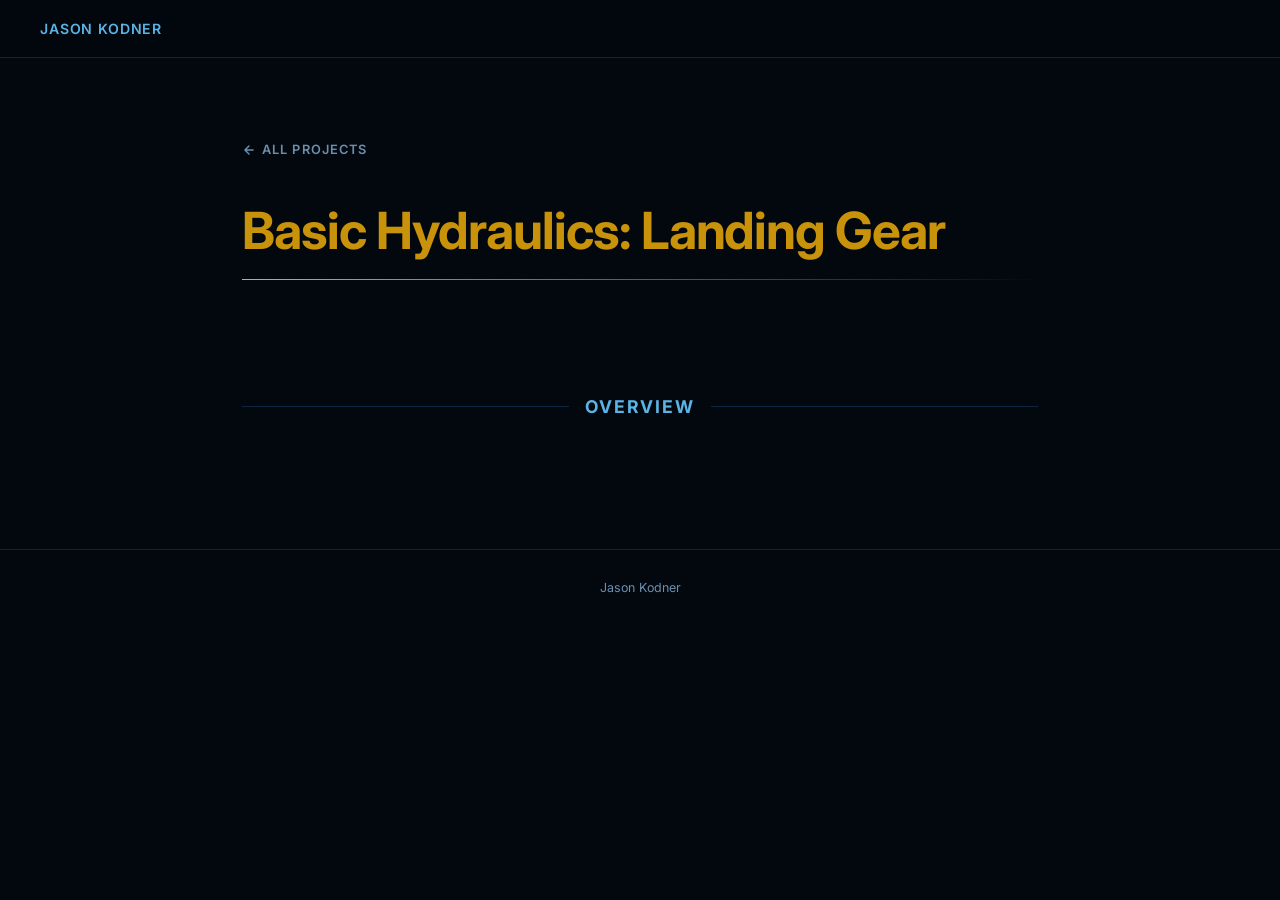
==== projects/hydraulics-landing-gear.html @ c3ec149b "Add Basic Hydraulics: Landing Gear project card and page Replaces the second Coming Soon placeholder" ====
<!DOCTYPE html>
<html lang="en">
<head>
  <meta charset="UTF-8" />
  <meta name="viewport" content="width=device-width, initial-scale=1.0" />
  <title>Basic Hydraulics: Landing Gear — Jason Kodner</title>
  <meta name="description" content="A project exploring basic hydraulic systems and how they operate aircraft landing gear." />
  <link rel="preconnect" href="https://fonts.googleapis.com" />
  <link rel="preconnect" href="https://fonts.gstatic.com" crossorigin />
  <link href="https://fonts.googleapis.com/css2?family=Inter:wght@400;500;600;700&display=swap" rel="stylesheet" />
  <link rel="stylesheet" href="../assets/css/style.css" />
  <link rel="stylesheet" href="../assets/css/project.css" />
</head>
<body>

  <!-- ── Navigation ── -->
  <nav>
    <a href="../index.html" class="nav-logo">Jason Kodner</a>
  </nav>

  <!-- ── Project Hero ── -->
  <header class="project-hero">
    <a href="../index.html" class="back-link">
      <svg viewBox="0 0 24 24" fill="none" stroke="currentColor" stroke-width="2.5" stroke-linecap="round" stroke-linejoin="round">
        <path d="M19 12H5M12 19l-7-7 7-7"/>
      </svg>
      All Projects
    </a>

    <h1>Basic Hydraulics: Landing Gear</h1>

    <div class="horizon"></div>
  </header>

  <!-- ── Project Content ── -->
  <main class="project-content">

    <!-- 1. Overview -->
    <div class="content-block">
      <h2>Overview</h2>
    </div>

  </main>

  <!-- ── Footer ── -->
  <footer>
    <p>Jason Kodner</p>
  </footer>

</body>
</html>
---- assets/css/style.css ----
/* ── Reset & Base ── */
*, *::before, *::after { box-sizing: border-box; margin: 0; padding: 0; }

:root {
  --navy:    #03080f;
  --panel:   #071222;
  --card:    #0a1a2e;
  --border:  #0e2540;
  --blue:    #1d6fa4;
  --sky:     #5ab4e5;
  --amber:   #e8a838;
  --white:   #e8f1fa;
  --muted:   #6b8fad;
  --tag-bg:  #061829;
  --radius:  10px;
  --font:    'Inter', system-ui, sans-serif;
}

html { scroll-behavior: smooth; }

body {
  background: var(--navy);
  color: var(--white);
  font-family: var(--font);
  font-size: 16px;
  line-height: 1.65;
  min-height: 100vh;
}

a { color: inherit; text-decoration: none; }

/* ── Nav ── */
nav {
  position: sticky;
  top: 0;
  z-index: 100;
  display: flex;
  align-items: center;
  padding: 0 2.5rem;
  height: 58px;
  background: rgba(3, 8, 15, 0.94);
  backdrop-filter: blur(10px);
  border-bottom: 1px solid var(--border);
}

.nav-logo {
  font-size: 0.88rem;
  font-weight: 600;
  letter-spacing: 0.06em;
  text-transform: uppercase;
  color: var(--sky);
}

/* ── Section wrapper ── */
main { max-width: 1100px; margin: 0 auto; }

section { padding: 4rem 2.5rem 5rem; }

.section-label {
  font-size: 0.7rem;
  font-weight: 700;
  letter-spacing: 0.22em;
  text-transform: uppercase;
  color: var(--sky);
  margin-bottom: 0.4rem;
}

.section-title {
  font-size: clamp(1.4rem, 3vw, 2rem);
  font-weight: 700;
  letter-spacing: -0.02em;
  margin-bottom: 2.5rem;
  color: var(--white);
}

/* ── Projects grid ── */
.projects-grid {
  display: grid;
  grid-template-columns: repeat(auto-fill, minmax(300px, 1fr));
  gap: 1.5rem;
}

.project-card {
  background: var(--card);
  border: 1px solid var(--border);
  border-radius: var(--radius);
  overflow: hidden;
  transition: transform 0.2s, border-color 0.2s, box-shadow 0.2s;
  display: flex;
  flex-direction: column;
  position: relative;
}

.project-card:hover {
  transform: translateY(-4px);
  border-color: var(--sky);
  box-shadow: 0 8px 32px rgba(90, 180, 229, 0.12);
}

/* Whole-card link: the title link's overlay covers the full card */
.card-stretched-link::after {
  content: '';
  position: absolute;
  inset: 0;
  z-index: 1;
}

.card-stretched-link:focus-visible { outline: none; }
.project-card:has(.card-stretched-link:focus-visible) {
  outline: 2px solid var(--sky);
  outline-offset: 2px;
}

/* Placeholder card */
.project-card.placeholder { opacity: 0.4; pointer-events: none; }

/* ── Card thumbnail ── */
.card-thumb {
  width: 100%;
  height: 160px;
  background: var(--panel);
  display: flex;
  align-items: center;
  justify-content: center;
  overflow: hidden;
}

.card-thumb-placeholder {
  display: flex;
  flex-direction: column;
  align-items: center;
  gap: 0.5rem;
  color: var(--border);
}

.card-thumb-placeholder svg { width: 34px; height: 34px; }
.card-thumb-placeholder span {
  font-size: 0.68rem;
  letter-spacing: 0.12em;
  text-transform: uppercase;
}

.card-thumb img { width: 100%; height: 100%; object-fit: cover; }

/* ── Card body ── */
.card-body { padding: 1.25rem; flex: 1; display: flex; flex-direction: column; }

.card-course {
  font-size: 0.72rem;
  color: var(--muted);
  margin-bottom: 0.3rem;
  letter-spacing: 0.02em;
}

.card-experience {
  font-size: 0.7rem;
  font-weight: 700;
  letter-spacing: 0.1em;
  text-transform: uppercase;
  color: var(--amber);
  margin-bottom: 0.65rem;
}

.card-title {
  font-size: 1rem;
  font-weight: 600;
  margin-bottom: 0.5rem;
  line-height: 1.3;
  color: var(--white);
}

.card-desc {
  font-size: 0.85rem;
  color: var(--muted);
  flex: 1;
  margin-bottom: 1.25rem;
}

.card-link {
  display: inline-flex;
  align-items: center;
  gap: 0.4rem;
  font-size: 0.82rem;
  font-weight: 600;
  color: var(--sky);
  letter-spacing: 0.03em;
  transition: gap 0.2s;
}

.card-link:hover { gap: 0.65rem; }
.card-link svg { width: 14px; height: 14px; }

/* ── Footer ── */
footer {
  border-top: 1px solid var(--border);
  padding: 1.75rem 2.5rem;
  text-align: center;
  font-size: 0.78rem;
  color: var(--muted);
}

/* ── Responsive ── */
@media (max-width: 600px) {
  nav { padding: 0 1.25rem; }
  section { padding: 3rem 1.25rem 4rem; }
}
---- assets/css/project.css ----
/* ── Project detail page styles ── */

.project-hero {
  padding: 5rem 2rem 3.5rem;
  max-width: 860px;
  margin: 0 auto;
}

.back-link {
  display: inline-flex;
  align-items: center;
  gap: 0.4rem;
  font-size: 0.8rem;
  font-weight: 600;
  color: var(--muted);
  text-transform: uppercase;
  letter-spacing: 0.08em;
  margin-bottom: 2.5rem;
  transition: color 0.2s;
}

.back-link:hover { color: var(--white); }
.back-link svg { width: 14px; height: 14px; }

.project-course {
  font-size: 0.8rem;
  color: var(--muted);
  margin-bottom: 0.3rem;
}

.project-eyebrow {
  font-size: 0.72rem;
  font-weight: 700;
  letter-spacing: 0.2em;
  text-transform: uppercase;
  color: var(--amber);
  margin-bottom: 0.75rem;
}

.project-hero h1 {
  font-size: clamp(1.9rem, 4.5vw, 3.2rem);
  font-weight: 700;
  letter-spacing: -0.02em;
  line-height: 1.15;
  margin-bottom: 1.25rem;
  color: #c8920a;
}

/* ── Horizon divider ── */
.horizon {
  width: 100%;
  height: 1px;
  background: linear-gradient(90deg, var(--amber), transparent);
  margin-bottom: 3.5rem;
}

/* ── Project content ── */
.project-content {
  max-width: 860px;
  margin: 0 auto;
  padding: 0 2rem 5rem;
}

.content-block { margin-bottom: 3rem; }

.content-block h2 {
  font-size: 1.1rem;
  font-weight: 700;
  color: var(--sky);
  text-transform: uppercase;
  letter-spacing: 0.1em;
  margin-bottom: 1rem;
  display: flex;
  align-items: center;
  gap: 1rem;
  text-align: center;
}

.content-block h2::before,
.content-block h2::after {
  content: '';
  flex: 1;
  min-width: 1.5rem;
  height: 1px;
  background: var(--border);
}

.content-block p {
  color: var(--muted);
  font-size: 0.95rem;
  line-height: 1.75;
  margin-bottom: 1rem;
}

.content-block p:last-child { margin-bottom: 0; }

/* Bullet list */
.content-block ul {
  list-style: none;
  display: flex;
  flex-direction: column;
  gap: 0.75rem;
}

.content-block ul li {
  display: flex;
  gap: 0.75rem;
  color: var(--muted);
  font-size: 0.95rem;
  line-height: 1.65;
}

.content-block ul li::before {
  content: '—';
  color: var(--amber);
  font-weight: 700;
  flex-shrink: 0;
  margin-top: 0.05em;
}

.content-block ul li strong {
  color: var(--white);
  font-weight: 600;
}

/* ── Equation blocks ── */
.equation-block {
  background: var(--panel);
  border: 1px solid var(--border);
  border-left: 3px solid var(--sky);
  border-radius: var(--radius);
  padding: 1.1rem 1.4rem;
  margin-top: 1.25rem;
}

.eq-label {
  font-size: 0.68rem;
  font-weight: 700;
  text-transform: uppercase;
  letter-spacing: 0.12em;
  color: var(--sky);
  margin-bottom: 0.5rem !important;
}

.eq-main {
  font-size: 1.2rem;
  font-weight: 600;
  color: var(--white);
  font-family: 'Georgia', serif;
  margin-bottom: 0.4rem !important;
  letter-spacing: 0.02em;
}

.eq-note {
  font-size: 0.78rem !important;
  color: var(--muted);
  margin-bottom: 0 !important;
}

/* ── Setup photo grid ── */
.setup-grid {
  display: flex;
  flex-direction: column;
  gap: 1.5rem;
  margin-top: 1.25rem;
}

.setup-grid .media-placeholder {
  margin: 0;
  min-height: 220px;
}

.setup-photo {
  border-radius: var(--radius);
  overflow: hidden;
  background: var(--panel);
}

.setup-photo img {
  width: 100%;
  height: auto;
  max-height: 600px;
  object-fit: contain;
  display: block;
}

.photo-caption {
  font-size: 0.82rem;
  font-weight: 700;
  color: #c8920a !important;
  text-align: center;
  padding: 0.6rem 1rem;
  border-bottom: 1px solid var(--border);
}

/* ── Media placeholder ── */
.media-placeholder {
  width: 100%;
  min-height: 260px;
  background: var(--panel);
  border: 2px dashed var(--border);
  border-radius: var(--radius);
  display: flex;
  flex-direction: column;
  align-items: center;
  justify-content: center;
  gap: 0.6rem;
  color: var(--border);
  margin: 1.5rem 0;
}

.media-placeholder svg { width: 40px; height: 40px; }

.media-placeholder span {
  font-size: 0.78rem;
  letter-spacing: 0.12em;
  text-transform: uppercase;
}

/* ── Key findings panel ── */
.findings-grid {
  display: grid;
  grid-template-columns: repeat(auto-fill, minmax(220px, 1fr));
  gap: 1rem;
  margin-top: 1rem;
}

.finding-card {
  background: var(--card);
  border: 1px solid var(--border);
  border-left: 3px solid var(--amber);
  border-radius: var(--radius);
  padding: 1rem 1.1rem;
}

.finding-label {
  font-size: 0.7rem;
  text-transform: uppercase;
  letter-spacing: 0.1em;
  color: var(--amber);
  margin-bottom: 0.3rem;
}

.finding-value {
  font-size: 1.25rem;
  font-weight: 700;
  color: var(--white);
}

.finding-sub {
  font-size: 0.78rem;
  color: var(--muted);
  margin-top: 0.15rem;
}

.vel-arrow {
  font-size: 1rem;
  font-weight: 700;
  margin-left: 0.15rem;
}

.vel-arrow.up   { color: var(--sky); }
.vel-arrow.down { color: var(--sky); }

/* ── Responsive ── */
@media (max-width: 600px) {
  .findings-grid { grid-template-columns: 1fr 1fr; }
}

/* ── Equation row with side description ── */
.eq-row {
  display: flex;
  align-items: center;
  flex-wrap: wrap;
  gap: 0.5rem 1.5rem;
  margin-bottom: 0.4rem;
}

.eq-row .eq-main { margin-bottom: 0 !important; }

.eq-desc {
  font-size: 0.9rem !important;
  font-weight: 600;
  color: #f5c842 !important;
  margin-bottom: 0 !important;
  line-height: 1.5 !important;
}

/* ── Steps ── */
.step { margin-top: 1.5rem; }
.step:first-of-type { margin-top: 0; }

.step-title {
  display: flex;
  align-items: baseline;
  gap: 0.75rem;
  font-size: 1rem;
  font-weight: 600;
  color: var(--white);
  line-height: 1.5;
  margin-bottom: 0.5rem;
}

.step-num {
  flex-shrink: 0;
  min-width: 1.75rem;
  height: 1.75rem;
  display: inline-flex;
  align-items: center;
  justify-content: center;
  border-radius: 50%;
  border: 1px solid var(--amber);
  color: var(--amber);
  font-size: 0.85rem;
  font-weight: 700;
}

.step-paren {
  font-size: 0.8em;
  font-weight: 500;
}
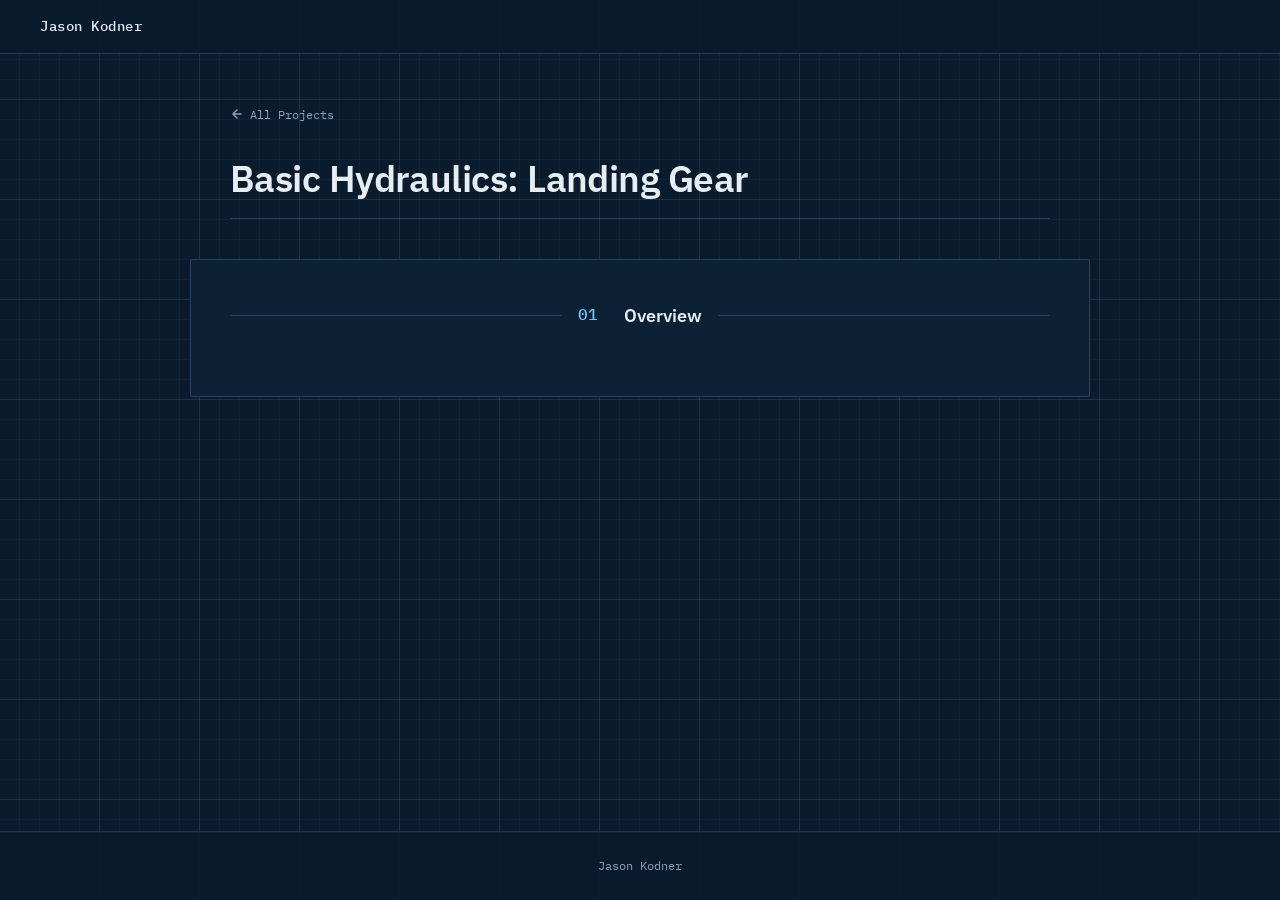
==== commit 7f0e6f17: "Restyle site as an engineering blueprint with lab-report structure - Blueprint navy background with " ====
--- a/projects/hydraulics-landing-gear.html
+++ b/projects/hydraulics-landing-gear.html
@@ -7,7 +7,7 @@
   <meta name="description" content="A project exploring basic hydraulic systems and how they operate aircraft landing gear." />
   <link rel="preconnect" href="https://fonts.googleapis.com" />
   <link rel="preconnect" href="https://fonts.gstatic.com" crossorigin />
-  <link href="https://fonts.googleapis.com/css2?family=Inter:wght@400;500;600;700&display=swap" rel="stylesheet" />
+  <link href="https://fonts.googleapis.com/css2?family=IBM+Plex+Mono:wght@400;500&family=IBM+Plex+Sans:wght@400;500;600&display=swap" rel="stylesheet" />
   <link rel="stylesheet" href="../assets/css/style.css" />
   <link rel="stylesheet" href="../assets/css/project.css" />
 </head>
@@ -37,7 +37,7 @@
 
     <!-- 1. Overview -->
     <div class="content-block">
-      <h2>Overview</h2>
+      <h2><span class="sec-num">01</span>Overview</h2>
     </div>
 
   </main>
--- a/assets/css/style.css
+++ b/assets/css/style.css
@@ -2,25 +2,36 @@
 *, *::before, *::after { box-sizing: border-box; margin: 0; padding: 0; }
 
 :root {
-  --navy:    #03080f;
-  --panel:   #071222;
-  --card:    #0a1a2e;
-  --border:  #0e2540;
-  --blue:    #1d6fa4;
-  --sky:     #5ab4e5;
-  --amber:   #e8a838;
-  --white:   #e8f1fa;
-  --muted:   #6b8fad;
-  --tag-bg:  #061829;
-  --radius:  10px;
-  --font:    'Inter', system-ui, sans-serif;
+  --bg:         #0a1b2e;
+  --sheet:      #0c2036;
+  --sheet-alt:  #0f2741;
+  --line:       rgba(140, 190, 230, 0.22);
+  --line-soft:  rgba(140, 190, 230, 0.12);
+  --grid-minor: rgba(140, 190, 230, 0.045);
+  --grid-major: rgba(140, 190, 230, 0.10);
+  --ink:        #e6edf3;
+  --text:       #b4c6d8;
+  --muted:      #8aa2ba;
+  --accent:     #7cc4ef;
+  --amber:      #e8b44a;
+  --radius:     2px;
+  --font:       'IBM Plex Sans', system-ui, sans-serif;
+  --mono:       'IBM Plex Mono', ui-monospace, 'SFMono-Regular', Menlo, monospace;
 }
 
 html { scroll-behavior: smooth; }
 
+/* Engineering grid: fine 20px squares with a heavier line every 100px */
 body {
-  background: var(--navy);
-  color: var(--white);
+  background-color: var(--bg);
+  background-image:
+    linear-gradient(var(--grid-major) 1px, transparent 1px),
+    linear-gradient(90deg, var(--grid-major) 1px, transparent 1px),
+    linear-gradient(var(--grid-minor) 1px, transparent 1px),
+    linear-gradient(90deg, var(--grid-minor) 1px, transparent 1px);
+  background-size: 100px 100px, 100px 100px, 20px 20px, 20px 20px;
+  background-position: -1px -1px;
+  color: var(--ink);
   font-family: var(--font);
   font-size: 16px;
   line-height: 1.65;
@@ -37,18 +48,17 @@
   display: flex;
   align-items: center;
   padding: 0 2.5rem;
-  height: 58px;
-  background: rgba(3, 8, 15, 0.94);
-  backdrop-filter: blur(10px);
-  border-bottom: 1px solid var(--border);
+  height: 54px;
+  background: rgba(10, 27, 46, 0.95);
+  border-bottom: 1px solid var(--line);
 }
 
 .nav-logo {
-  font-size: 0.88rem;
-  font-weight: 600;
-  letter-spacing: 0.06em;
-  text-transform: uppercase;
-  color: var(--sky);
+  font-family: var(--mono);
+  font-size: 0.85rem;
+  font-weight: 500;
+  letter-spacing: 0.04em;
+  color: var(--ink);
 }
 
 /* ── Section wrapper ── */
@@ -57,20 +67,18 @@
 section { padding: 4rem 2.5rem 5rem; }
 
 .section-label {
-  font-size: 0.7rem;
-  font-weight: 700;
-  letter-spacing: 0.22em;
-  text-transform: uppercase;
-  color: var(--sky);
-  margin-bottom: 0.4rem;
+  font-family: var(--mono);
+  font-size: 0.75rem;
+  color: var(--accent);
+  margin-bottom: 0.35rem;
 }
 
 .section-title {
-  font-size: clamp(1.4rem, 3vw, 2rem);
-  font-weight: 700;
-  letter-spacing: -0.02em;
-  margin-bottom: 2.5rem;
-  color: var(--white);
+  font-size: clamp(1.5rem, 3vw, 2rem);
+  font-weight: 600;
+  letter-spacing: -0.01em;
+  margin-bottom: 2.25rem;
+  color: var(--ink);
 }
 
 /* ── Projects grid ── */
@@ -81,21 +89,18 @@
 }
 
 .project-card {
-  background: var(--card);
-  border: 1px solid var(--border);
+  background: var(--sheet);
+  border: 1px solid var(--line);
   border-radius: var(--radius);
   overflow: hidden;
-  transition: transform 0.2s, border-color 0.2s, box-shadow 0.2s;
+  transition: border-color 0.15s;
   display: flex;
   flex-direction: column;
   position: relative;
 }
 
-.project-card:hover {
-  transform: translateY(-4px);
-  border-color: var(--sky);
-  box-shadow: 0 8px 32px rgba(90, 180, 229, 0.12);
-}
+.project-card:hover { border-color: var(--accent); }
+.project-card:hover .card-title { color: var(--accent); }
 
 /* Whole-card link: the title link's overlay covers the full card */
 .card-stretched-link::after {
@@ -107,18 +112,34 @@
 
 .card-stretched-link:focus-visible { outline: none; }
 .project-card:has(.card-stretched-link:focus-visible) {
-  outline: 2px solid var(--sky);
+  outline: 2px solid var(--accent);
   outline-offset: 2px;
 }
 
-/* Placeholder card */
-.project-card.placeholder { opacity: 0.4; pointer-events: none; }
+/* Placeholder card: an empty drawing frame */
+.project-card.placeholder {
+  background: transparent;
+  border-style: dashed;
+  pointer-events: none;
+}
+
+/* ── Card header strip ── */
+.card-no {
+  font-family: var(--mono);
+  font-size: 0.72rem;
+  color: var(--muted);
+  padding: 0.5rem 1rem;
+  border-bottom: 1px solid var(--line);
+  display: flex;
+  justify-content: space-between;
+}
 
 /* ── Card thumbnail ── */
 .card-thumb {
   width: 100%;
-  height: 160px;
-  background: var(--panel);
+  height: 170px;
+  background: var(--bg);
+  border-bottom: 1px solid var(--line);
   display: flex;
   align-items: center;
   justify-content: center;
@@ -130,77 +151,67 @@
   flex-direction: column;
   align-items: center;
   gap: 0.5rem;
-  color: var(--border);
-}
-
-.card-thumb-placeholder svg { width: 34px; height: 34px; }
+  color: var(--muted);
+  opacity: 0.6;
+}
+
+.card-thumb-placeholder svg { width: 30px; height: 30px; }
 .card-thumb-placeholder span {
-  font-size: 0.68rem;
-  letter-spacing: 0.12em;
-  text-transform: uppercase;
+  font-family: var(--mono);
+  font-size: 0.72rem;
 }
 
 .card-thumb img { width: 100%; height: 100%; object-fit: cover; }
 
 /* ── Card body ── */
-.card-body { padding: 1.25rem; flex: 1; display: flex; flex-direction: column; }
+.card-body { padding: 1.1rem 1.1rem 1.25rem; flex: 1; display: flex; flex-direction: column; }
 
 .card-course {
-  font-size: 0.72rem;
-  color: var(--muted);
-  margin-bottom: 0.3rem;
-  letter-spacing: 0.02em;
+  font-size: 0.75rem;
+  color: var(--muted);
+  margin-bottom: 0.25rem;
 }
 
 .card-experience {
-  font-size: 0.7rem;
-  font-weight: 700;
-  letter-spacing: 0.1em;
-  text-transform: uppercase;
+  font-family: var(--mono);
+  font-size: 0.75rem;
   color: var(--amber);
-  margin-bottom: 0.65rem;
+  margin-bottom: 0.6rem;
 }
 
 .card-title {
-  font-size: 1rem;
+  font-size: 1.05rem;
   font-weight: 600;
   margin-bottom: 0.5rem;
-  line-height: 1.3;
-  color: var(--white);
-}
+  line-height: 1.35;
+  color: var(--ink);
+  transition: color 0.15s;
+}
+
+.project-card.placeholder .card-title { color: var(--muted); font-weight: 500; }
 
 .card-desc {
-  font-size: 0.85rem;
-  color: var(--muted);
+  font-size: 0.88rem;
+  color: var(--text);
   flex: 1;
-  margin-bottom: 1.25rem;
-}
-
-.card-link {
-  display: inline-flex;
-  align-items: center;
-  gap: 0.4rem;
-  font-size: 0.82rem;
-  font-weight: 600;
-  color: var(--sky);
-  letter-spacing: 0.03em;
-  transition: gap 0.2s;
-}
-
-.card-link:hover { gap: 0.65rem; }
-.card-link svg { width: 14px; height: 14px; }
+}
 
 /* ── Footer ── */
+/* Sticky offset keeps the footer at the bottom of short pages */
 footer {
-  border-top: 1px solid var(--border);
-  padding: 1.75rem 2.5rem;
+  position: sticky;
+  top: 100vh;
+  border-top: 1px solid var(--line);
+  background: rgba(10, 27, 46, 0.95);
+  padding: 1.5rem 2.5rem;
   text-align: center;
-  font-size: 0.78rem;
-  color: var(--muted);
-}
-
-/* ── Responsive ── */
+  font-family: var(--mono);
+  font-size: 0.75rem;
+  color: var(--muted);
+}
+
 @media (max-width: 600px) {
-  nav { padding: 0 1.25rem; }
-  section { padding: 3rem 1.25rem 4rem; }
-}
+  nav { padding: 0 1rem; }
+  section { padding: 2.5rem 1rem 3.5rem; }
+  .projects-grid { grid-template-columns: 1fr; }
+}
--- a/assets/css/project.css
+++ b/assets/css/project.css
@@ -1,8 +1,8 @@
 /* ── Project detail page styles ── */
 
 .project-hero {
-  padding: 5rem 2rem 3.5rem;
-  max-width: 860px;
+  padding: 3rem 2.5rem 0.5rem;
+  max-width: 900px;
   margin: 0 auto;
 }
 
@@ -10,66 +10,51 @@
   display: inline-flex;
   align-items: center;
   gap: 0.4rem;
-  font-size: 0.8rem;
-  font-weight: 600;
-  color: var(--muted);
-  text-transform: uppercase;
-  letter-spacing: 0.08em;
-  margin-bottom: 2.5rem;
-  transition: color 0.2s;
-}
-
-.back-link:hover { color: var(--white); }
+  font-family: var(--mono);
+  font-size: 0.78rem;
+  color: var(--muted);
+  margin-bottom: 2rem;
+  transition: color 0.15s;
+}
+
+.back-link:hover { color: var(--accent); }
 .back-link svg { width: 14px; height: 14px; }
 
-.project-course {
-  font-size: 0.8rem;
-  color: var(--muted);
-  margin-bottom: 0.3rem;
-}
-
-.project-eyebrow {
-  font-size: 0.72rem;
-  font-weight: 700;
-  letter-spacing: 0.2em;
-  text-transform: uppercase;
-  color: var(--amber);
-  margin-bottom: 0.75rem;
-}
-
 .project-hero h1 {
-  font-size: clamp(1.9rem, 4.5vw, 3.2rem);
-  font-weight: 700;
-  letter-spacing: -0.02em;
-  line-height: 1.15;
-  margin-bottom: 1.25rem;
-  color: #c8920a;
-}
-
-/* ── Horizon divider ── */
+  font-size: clamp(1.6rem, 4.4vw, 2.3rem);
+  font-weight: 600;
+  letter-spacing: -0.015em;
+  line-height: 1.2;
+  margin-bottom: 1.1rem;
+  color: var(--ink);
+}
+
+/* ── Divider under the title ── */
 .horizon {
   width: 100%;
   height: 1px;
-  background: linear-gradient(90deg, var(--amber), transparent);
-  margin-bottom: 3.5rem;
-}
-
-/* ── Project content ── */
+  background: var(--line);
+  margin-bottom: 2rem;
+}
+
+/* ── Project content: the drawing sheet ── */
 .project-content {
-  max-width: 860px;
-  margin: 0 auto;
-  padding: 0 2rem 5rem;
+  max-width: 900px;
+  margin: 0 auto 4rem;
+  padding: 2.5rem 2.5rem 3rem;
+  background: var(--sheet);
+  border: 1px solid var(--line);
+  border-radius: var(--radius);
 }
 
 .content-block { margin-bottom: 3rem; }
+.content-block:last-child { margin-bottom: 0; }
 
 .content-block h2 {
-  font-size: 1.1rem;
-  font-weight: 700;
-  color: var(--sky);
-  text-transform: uppercase;
-  letter-spacing: 0.1em;
-  margin-bottom: 1rem;
+  font-size: 1.15rem;
+  font-weight: 600;
+  color: var(--ink);
+  margin-bottom: 1.1rem;
   display: flex;
   align-items: center;
   gap: 1rem;
@@ -82,12 +67,20 @@
   flex: 1;
   min-width: 1.5rem;
   height: 1px;
-  background: var(--border);
+  background: var(--line);
+}
+
+.sec-num {
+  font-family: var(--mono);
+  font-weight: 500;
+  font-size: 0.85em;
+  color: var(--accent);
+  margin-right: 0.6rem;
 }
 
 .content-block p {
-  color: var(--muted);
-  font-size: 0.95rem;
+  color: var(--text);
+  font-size: 0.97rem;
   line-height: 1.75;
   margin-bottom: 1rem;
 }
@@ -105,217 +98,244 @@
 .content-block ul li {
   display: flex;
   gap: 0.75rem;
-  color: var(--muted);
-  font-size: 0.95rem;
+  color: var(--text);
+  font-size: 0.97rem;
   line-height: 1.65;
 }
 
 .content-block ul li::before {
   content: '—';
-  color: var(--amber);
-  font-weight: 700;
+  color: var(--accent);
   flex-shrink: 0;
-  margin-top: 0.05em;
 }
 
 .content-block ul li strong {
-  color: var(--white);
-  font-weight: 600;
+  color: var(--ink);
+  font-weight: 600;
+}
+
+/* ── Figures ── */
+figure { margin: 0; }
+
+.fig-frame {
+  display: block;
+  background: var(--bg);
+  border: 1px solid var(--line);
+  border-radius: var(--radius);
+  overflow: hidden;
+}
+
+.fig-frame img {
+  width: 100%;
+  height: auto;
+  display: block;
+}
+
+a.fig-frame:hover { border-color: var(--accent); }
+
+.content-block figcaption {
+  font-size: 0.82rem;
+  line-height: 1.55;
+  color: var(--muted);
+  margin-top: 0.55rem;
+}
+
+.fig-no {
+  font-family: var(--mono);
+  font-weight: 500;
+  color: var(--ink);
+  margin-right: 0.35rem;
+}
+
+/* Overview figures: side by side, under the text */
+.overview-figures {
+  display: grid;
+  grid-template-columns: repeat(2, minmax(0, 1fr));
+  gap: 1.5rem;
+  max-width: 780px;
+  margin: 1.75rem auto 0;
+}
+
+/* Set Up photos: stacked, full width */
+.setup-grid {
+  display: flex;
+  flex-direction: column;
+  gap: 2rem;
+  margin-top: 1.5rem;
+}
+
+.setup-grid .fig-frame img {
+  max-height: 600px;
+  object-fit: contain;
+}
+
+/* ── Steps ── */
+.step { margin-top: 1rem; }
+.step:first-of-type { margin-top: 0; }
+
+.step-title {
+  display: flex;
+  align-items: baseline;
+  gap: 0.85rem;
+  font-size: 1rem;
+  font-weight: 500;
+  color: var(--ink);
+  line-height: 1.5;
+  margin-bottom: 0.5rem;
+}
+
+.step-num {
+  flex-shrink: 0;
+  min-width: 1.9rem;
+  height: 1.6rem;
+  display: inline-flex;
+  align-items: center;
+  justify-content: center;
+  border: 1px solid var(--accent);
+  border-radius: var(--radius);
+  color: var(--accent);
+  font-family: var(--mono);
+  font-size: 0.8rem;
+  font-weight: 500;
+}
+
+.step-paren {
+  font-size: 0.8em;
+  font-weight: 400;
+  color: var(--text);
 }
 
 /* ── Equation blocks ── */
 .equation-block {
-  background: var(--panel);
-  border: 1px solid var(--border);
-  border-left: 3px solid var(--sky);
+  background: var(--sheet-alt);
+  border: 1px solid var(--line);
+  border-left: 2px solid var(--accent);
   border-radius: var(--radius);
-  padding: 1.1rem 1.4rem;
-  margin-top: 1.25rem;
-}
-
-.eq-label {
-  font-size: 0.68rem;
-  font-weight: 700;
-  text-transform: uppercase;
-  letter-spacing: 0.12em;
-  color: var(--sky);
-  margin-bottom: 0.5rem !important;
-}
-
-.eq-main {
-  font-size: 1.2rem;
-  font-weight: 600;
-  color: var(--white);
+  padding: 1rem 1.3rem;
+  margin-top: 1.1rem;
+}
+
+.content-block .eq-label {
+  font-family: var(--mono);
+  font-size: 0.75rem;
+  color: var(--accent);
+  margin-bottom: 0.5rem;
+}
+
+.content-block .eq-main {
+  font-size: 1.25rem;
+  font-weight: 500;
+  color: var(--ink);
   font-family: 'Georgia', serif;
-  margin-bottom: 0.4rem !important;
   letter-spacing: 0.02em;
-}
-
-.eq-note {
-  font-size: 0.78rem !important;
-  color: var(--muted);
-  margin-bottom: 0 !important;
-}
-
-/* ── Setup photo grid ── */
-.setup-grid {
-  display: flex;
-  flex-direction: column;
-  gap: 1.5rem;
-  margin-top: 1.25rem;
-}
-
-.setup-grid .media-placeholder {
-  margin: 0;
-  min-height: 220px;
-}
-
-.setup-photo {
-  border-radius: var(--radius);
-  overflow: hidden;
-  background: var(--panel);
-}
-
-.setup-photo img {
-  width: 100%;
-  height: auto;
-  max-height: 600px;
-  object-fit: contain;
-  display: block;
-}
-
-.photo-caption {
-  font-size: 0.82rem;
-  font-weight: 700;
-  color: #c8920a !important;
-  text-align: center;
-  padding: 0.6rem 1rem;
-  border-bottom: 1px solid var(--border);
-}
-
-/* ── Media placeholder ── */
-.media-placeholder {
-  width: 100%;
-  min-height: 260px;
-  background: var(--panel);
-  border: 2px dashed var(--border);
-  border-radius: var(--radius);
-  display: flex;
-  flex-direction: column;
-  align-items: center;
-  justify-content: center;
-  gap: 0.6rem;
-  color: var(--border);
-  margin: 1.5rem 0;
-}
-
-.media-placeholder svg { width: 40px; height: 40px; }
-
-.media-placeholder span {
-  font-size: 0.78rem;
-  letter-spacing: 0.12em;
-  text-transform: uppercase;
-}
-
-/* ── Key findings panel ── */
-.findings-grid {
-  display: grid;
-  grid-template-columns: repeat(auto-fill, minmax(220px, 1fr));
-  gap: 1rem;
-  margin-top: 1rem;
-}
-
-.finding-card {
-  background: var(--card);
-  border: 1px solid var(--border);
-  border-left: 3px solid var(--amber);
-  border-radius: var(--radius);
-  padding: 1rem 1.1rem;
-}
-
-.finding-label {
-  font-size: 0.7rem;
-  text-transform: uppercase;
-  letter-spacing: 0.1em;
-  color: var(--amber);
-  margin-bottom: 0.3rem;
-}
-
-.finding-value {
-  font-size: 1.25rem;
-  font-weight: 700;
-  color: var(--white);
-}
-
-.finding-sub {
-  font-size: 0.78rem;
-  color: var(--muted);
-  margin-top: 0.15rem;
-}
-
-.vel-arrow {
-  font-size: 1rem;
-  font-weight: 700;
-  margin-left: 0.15rem;
-}
-
-.vel-arrow.up   { color: var(--sky); }
-.vel-arrow.down { color: var(--sky); }
-
-/* ── Responsive ── */
-@media (max-width: 600px) {
-  .findings-grid { grid-template-columns: 1fr 1fr; }
-}
-
-/* ── Equation row with side description ── */
+  margin-bottom: 0;
+}
+
+.content-block .eq-note {
+  font-size: 0.8rem;
+  color: var(--muted);
+  margin-top: 0.5rem;
+  margin-bottom: 0;
+}
+
+/* Equation with a description beside it */
 .eq-row {
   display: flex;
   align-items: center;
   flex-wrap: wrap;
   gap: 0.5rem 1.5rem;
-  margin-bottom: 0.4rem;
-}
-
-.eq-row .eq-main { margin-bottom: 0 !important; }
-
-.eq-desc {
-  font-size: 0.9rem !important;
-  font-weight: 600;
-  color: #f5c842 !important;
-  margin-bottom: 0 !important;
-  line-height: 1.5 !important;
-}
-
-/* ── Steps ── */
-.step { margin-top: 1.5rem; }
-.step:first-of-type { margin-top: 0; }
-
-.step-title {
-  display: flex;
-  align-items: baseline;
-  gap: 0.75rem;
-  font-size: 1rem;
-  font-weight: 600;
-  color: var(--white);
+}
+
+.content-block .eq-desc {
+  font-size: 0.9rem;
+  font-weight: 600;
+  color: #f5c842;
+  margin-bottom: 0;
   line-height: 1.5;
-  margin-bottom: 0.5rem;
-}
-
-.step-num {
-  flex-shrink: 0;
-  min-width: 1.75rem;
-  height: 1.75rem;
-  display: inline-flex;
-  align-items: center;
-  justify-content: center;
-  border-radius: 50%;
-  border: 1px solid var(--amber);
-  color: var(--amber);
-  font-size: 0.85rem;
-  font-weight: 700;
-}
-
-.step-paren {
-  font-size: 0.8em;
-  font-weight: 500;
-}
+}
+
+/* ── Data table ── */
+.table-wrap {
+  overflow-x: auto;
+  margin-top: 1.5rem;
+}
+
+.data-table {
+  width: 100%;
+  border-collapse: collapse;
+  font-size: 0.9rem;
+  min-width: 560px;
+}
+
+.data-table caption {
+  caption-side: top;
+  text-align: left;
+  font-size: 0.82rem;
+  color: var(--muted);
+  margin-bottom: 0.6rem;
+}
+
+.data-table th,
+.data-table td {
+  padding: 0.6rem 0.8rem;
+  border-bottom: 1px solid var(--line-soft);
+  text-align: right;
+  white-space: nowrap;
+}
+
+.data-table th:first-child,
+.data-table td:first-child { text-align: left; }
+
+.data-table thead th {
+  font-weight: 600;
+  font-size: 0.8rem;
+  color: var(--ink);
+  border-top: 1px solid var(--line);
+  border-bottom: 1px solid var(--line);
+  vertical-align: bottom;
+}
+
+.data-table thead th .unit {
+  display: block;
+  font-family: var(--mono);
+  font-weight: 400;
+  font-size: 0.75rem;
+  color: var(--muted);
+}
+
+.data-table tbody td {
+  font-family: var(--mono);
+  color: var(--text);
+}
+
+.data-table tbody td:first-child {
+  font-family: var(--font);
+  color: var(--ink);
+}
+
+.data-table tbody tr:last-child td { border-bottom: 1px solid var(--line); }
+
+.data-table .row-key th,
+.data-table .row-key td { background: rgba(124, 196, 239, 0.06); }
+
+.content-block .table-note {
+  font-size: 0.8rem;
+  color: var(--muted);
+  margin-top: 0.6rem;
+}
+
+/* ── Responsive ── */
+@media (max-width: 640px) {
+  .project-hero { padding: 2rem 1rem 0.5rem; }
+  .project-content {
+    padding: 1.75rem 1rem 2rem;
+    margin: 0 0.5rem 3rem;
+  }
+  .overview-figures { grid-template-columns: 1fr; }
+}
+
+.data-table tbody th {
+  font-weight: 500;
+  color: var(--ink);
+  text-align: left;
+}
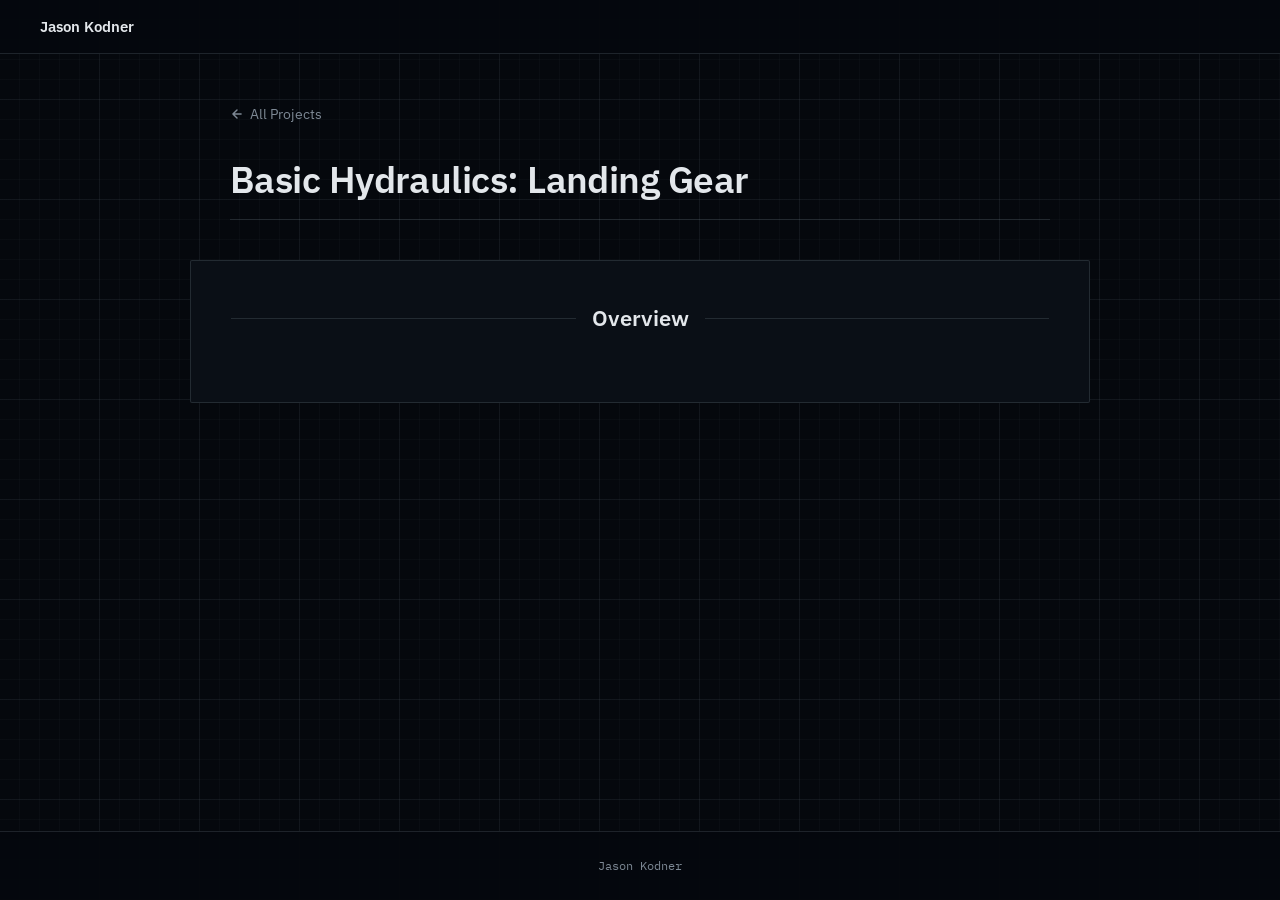
==== commit fefede24: "Remove section numbers and enlarge section headings Co-Authored-By: Claude Opus 5.5 <noreply@anthrop" ====
--- a/projects/hydraulics-landing-gear.html
+++ b/projects/hydraulics-landing-gear.html
@@ -37,7 +37,7 @@
 
     <!-- 1. Overview -->
     <div class="content-block">
-      <h2><span class="sec-num">01</span>Overview</h2>
+      <h2>Overview</h2>
     </div>
 
   </main>
--- a/assets/css/style.css
+++ b/assets/css/style.css
@@ -2,18 +2,18 @@
 *, *::before, *::after { box-sizing: border-box; margin: 0; padding: 0; }
 
 :root {
-  --bg:         #0a1b2e;
-  --sheet:      #0c2036;
-  --sheet-alt:  #0f2741;
-  --line:       rgba(140, 190, 230, 0.22);
-  --line-soft:  rgba(140, 190, 230, 0.12);
-  --grid-minor: rgba(140, 190, 230, 0.045);
-  --grid-major: rgba(140, 190, 230, 0.10);
-  --ink:        #e6edf3;
-  --text:       #b4c6d8;
-  --muted:      #8aa2ba;
-  --accent:     #7cc4ef;
-  --amber:      #e8b44a;
+  --bg:         #05080d;
+  --sheet:      #0a0f16;
+  --sheet-alt:  #0e141d;
+  --line:       rgba(170, 185, 200, 0.16);
+  --line-soft:  rgba(170, 185, 200, 0.08);
+  --grid-minor: rgba(170, 185, 200, 0.028);
+  --grid-major: rgba(170, 185, 200, 0.06);
+  --ink:        #e3e7eb;
+  --text:       #b0b9c3;
+  --muted:      #7d8894;
+  --accent:     #9bb4c9;
+  --amber:      #d2a54a;
   --radius:     2px;
   --font:       'IBM Plex Sans', system-ui, sans-serif;
   --mono:       'IBM Plex Mono', ui-monospace, 'SFMono-Regular', Menlo, monospace;
@@ -49,15 +49,13 @@
   align-items: center;
   padding: 0 2.5rem;
   height: 54px;
-  background: rgba(10, 27, 46, 0.95);
+  background: rgba(5, 8, 13, 0.96);
   border-bottom: 1px solid var(--line);
 }
 
 .nav-logo {
-  font-family: var(--mono);
-  font-size: 0.85rem;
-  font-weight: 500;
-  letter-spacing: 0.04em;
+  font-size: 0.95rem;
+  font-weight: 600;
   color: var(--ink);
 }
 
@@ -202,7 +200,7 @@
   position: sticky;
   top: 100vh;
   border-top: 1px solid var(--line);
-  background: rgba(10, 27, 46, 0.95);
+  background: rgba(5, 8, 13, 0.96);
   padding: 1.5rem 2.5rem;
   text-align: center;
   font-family: var(--mono);
--- a/assets/css/project.css
+++ b/assets/css/project.css
@@ -10,8 +10,7 @@
   display: inline-flex;
   align-items: center;
   gap: 0.4rem;
-  font-family: var(--mono);
-  font-size: 0.78rem;
+  font-size: 0.85rem;
   color: var(--muted);
   margin-bottom: 2rem;
   transition: color 0.15s;
@@ -51,7 +50,7 @@
 .content-block:last-child { margin-bottom: 0; }
 
 .content-block h2 {
-  font-size: 1.15rem;
+  font-size: 1.35rem;
   font-weight: 600;
   color: var(--ink);
   margin-bottom: 1.1rem;
@@ -68,14 +67,6 @@
   min-width: 1.5rem;
   height: 1px;
   background: var(--line);
-}
-
-.sec-num {
-  font-family: var(--mono);
-  font-weight: 500;
-  font-size: 0.85em;
-  color: var(--accent);
-  margin-right: 0.6rem;
 }
 
 .content-block p {
@@ -316,7 +307,7 @@
 .data-table tbody tr:last-child td { border-bottom: 1px solid var(--line); }
 
 .data-table .row-key th,
-.data-table .row-key td { background: rgba(124, 196, 239, 0.06); }
+.data-table .row-key td { background: rgba(155, 180, 201, 0.07); }
 
 .content-block .table-note {
   font-size: 0.8rem;
